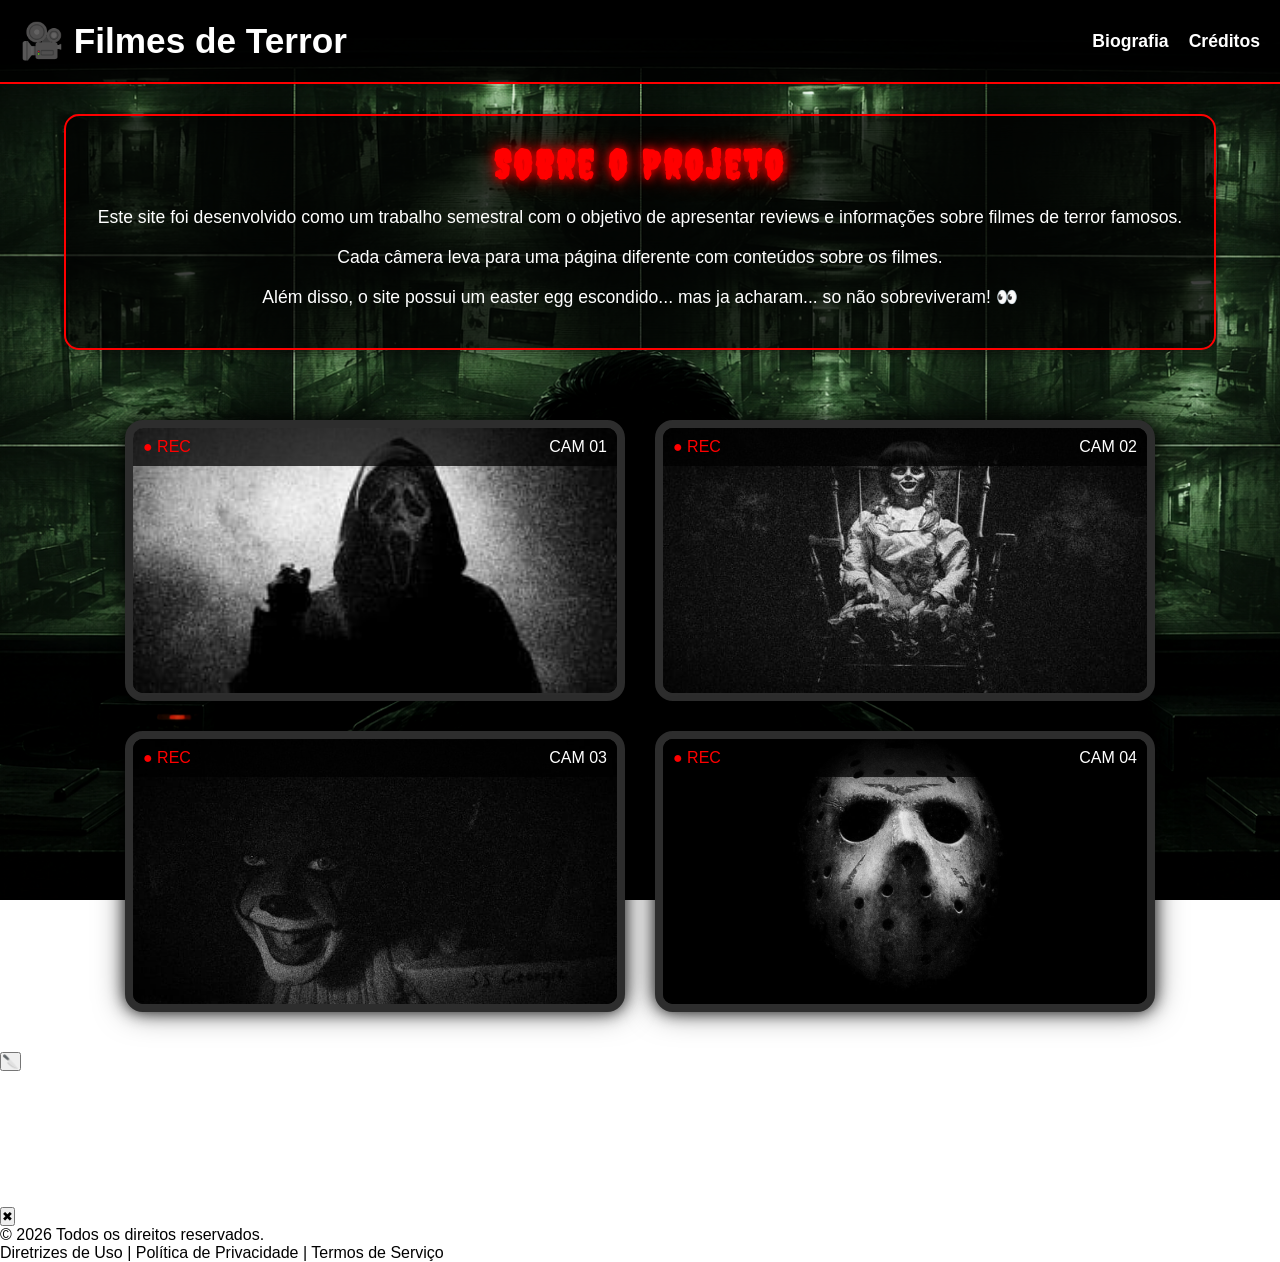
==== index.html @ 9bb0fb84 "Update index.html" ====
<!DOCTYPE html>
<html lang="pt-BR">
<head>
    <meta charset="UTF-8">
    <meta name="viewport" content="width=device-width, initial-scale=1.0">
    <title>Filmes de Terror</title>
    <link rel="stylesheet" href="index.css">
    <link rel="preconnect" href="https://fonts.googleapis.com">
    <link rel="preconnect" href="https://fonts.gstatic.com" crossorigin>
    <link href="https://fonts.googleapis.com/css2?family=Creepster&display=swap" rel="stylesheet">
</head>
<body>

<header>
    <h1 id="easterEgg">🎥 Filmes de Terror</h1>
    <nav>
        <a href="biografia.html">Biografia</a>
        <a href="creditos.html">Créditos</a>
    </nav>
</header>

<section class="sobre-site">
    <h2>Sobre o Projeto</h2>
    <p>
        Este site foi desenvolvido como um trabalho semestral
        com o objetivo de apresentar reviews e informações
        sobre filmes de terror famosos.
    </p>
    <p>
        Cada câmera leva para uma página diferente
        com conteúdos sobre os filmes.
    </p>
    <p>
        Além disso, o site possui um easter egg escondido...
        mas ja acharam... so não sobreviveram! 👀
    </p>
</section>

<video id="videoSecreto">
    <source src="segredo.mp4" type="video/mp4">
</video>

<div class="cameras">
    <a href="panico.html" class="camera-box">
        <div class="camera-top">
            <span class="rec">● REC</span>
            <span>CAM 01</span>
        </div>
        <img src="imgs/Camera panico.jpeg">
    </a>

    <a href="annabelle.html" class="camera-box">
        <div class="camera-top">
            <span class="rec">● REC</span>
            <span>CAM 02</span>
        </div>
        <img src="imgs/Camera Anna.jpeg">
    </a>

    <a href="It_A_Coisa.html" class="camera-box">
        <div class="camera-top">
            <span class="rec">● REC</span>
            <span>CAM 03</span>
        </div>
        <img src="imgs/Camera chuck.jpeg">
    </a>

    <a href="cam4.html" class="camera-box">
        <div class="camera-top">
            <span class="rec">● REC</span>
            <span>CAM 04</span>
        </div>
        <img src="imgs/Camera S13.jpeg">
    </a>
</div>

<button id="faca">🔪</button>

<div id="videoModal">
    <button id="fecharVideo">✖</button>

    <iframe
        id="youtubePlayer"
        src=""
        frameborder="0"
        allow="autoplay; encrypted-media"
        allowfullscreen>
    </iframe>
</div>

<footer class="footer">
    <div>© 2026 Todos os direitos reservados.</div>
    <div>Diretrizes de Uso | Política de Privacidade | Termos de Serviço</div>
</footer>

<script src="index.js"></script>

</body>
</html>
---- index.css ----
*{
    margin:0;
    padding:0;
    box-sizing:border-box;
}

html{
    font-size:16px;
}

body{
    min-height:100vh;

    background-image:url("imgs/ChatGPT Image 27 de mai. de 2026, 14_33_54.png");
    background-size:cover;
    background-position:center;
    background-repeat:no-repeat;
    background-attachment:fixed;

    font-family:Arial, Helvetica, sans-serif;
}

header{
    width:100%;

    display:flex;
    justify-content:space-between;
    align-items:center;
    flex-wrap:wrap;

    gap:15px;

    padding:20px;

    background:rgba(0,0,0,.85);

    border-bottom:2px solid red;
}

header h1{
    color:white;

    font-size:clamp(1.2rem, 3vw, 2.2rem);
}

nav{
    display:flex;
    gap:20px;
    flex-wrap:wrap;
}

nav a{
    color:white;

    text-decoration:none;

    font-weight:bold;

    font-size:clamp(0.9rem, 2vw, 1.1rem);

    transition:.3s;
}

nav a:hover{
    color:red;
}

.sobre-site{
    width:90%;
    max-width:1200px;

    margin:30px auto;

    padding:25px;

    background:rgba(0,0,0,.75);

    border:2px solid red;
    border-radius:15px;

    color:white;

    text-align:center;

    box-shadow:
    0 0 15px rgba(0,0,0,.7);
}

.sobre-site h2{
    margin-bottom:15px;

    font-size:2.5rem;

    color:red;

    font-family:'Creepster', cursive;

    letter-spacing:3px;

    text-shadow:
    0 0 10px red,
    0 0 20px darkred;
}

.sobre-site p{
    font-size:1.1rem;

    line-height:1.7;

    margin-bottom:10px;
}

.cameras{
    width:100%;

    display:flex;
    justify-content:center;
    align-items:center;

    gap:30px;

    padding:40px;

    flex-wrap:nowrap;
}

.camera-box{
    width:500px;

    aspect-ratio:16/9;

    border:8px solid #2d2d2d;
    border-radius:18px;

    overflow:hidden;

    position:relative;

    background:black;

    cursor:pointer;

    transition:.3s;

    box-shadow:
    0 0 15px rgba(0,0,0,.8),
    0 0 30px rgba(0,0,0,.5);

    text-decoration:none;

    color:white;

    flex-shrink:0;
}

.camera-box:hover{
    transform:scale(1.02);
}

.camera-top{
    position:absolute;

    top:0;
    left:0;

    width:100%;

    padding:10px;

    display:flex;
    justify-content:space-between;
    align-items:center;

    background:rgba(0,0,0,.75);

    color:white;

    z-index:5;

    font-size:clamp(.8rem,2vw,1rem);
}

.rec{
    color:red;
}

.camera-box img{
    width:100%;
    height:100%;

    object-fit:cover;
}

#videoSecreto{
    position:fixed;

    inset:0;

    width:100vw;
    height:100vh;

    object-fit:cover;

    display:none;

    z-index:9999;

    background:black;
}

@media (max-width:1700px){

    .cameras{
        flex-wrap:wrap;
    }
}

@media (max-width:768px){

    header{
        flex-direction:column;

        text-align:center;
    }

    nav{
        justify-content:center;
    }

    .cameras{
        padding:20px;

        gap:20px;

        flex-wrap:wrap;
    }

    .camera-box{
        width:100%;
        max-width:500px;

        border-width:5px;
    }
}

@media (max-width:480px){

    header{
        padding:15px;
    }

    nav{
        flex-direction:column;

        gap:10px;
    }

    .camera-top{
        padding:8px;

        font-size:0.8rem;
    }

    .sobre-site{
        width:95%;

        padding:20px;
    }

    .sobre-site h2{
        font-size:2rem;
    }

    .sobre-site p{
        font-size:1rem;
    }
}
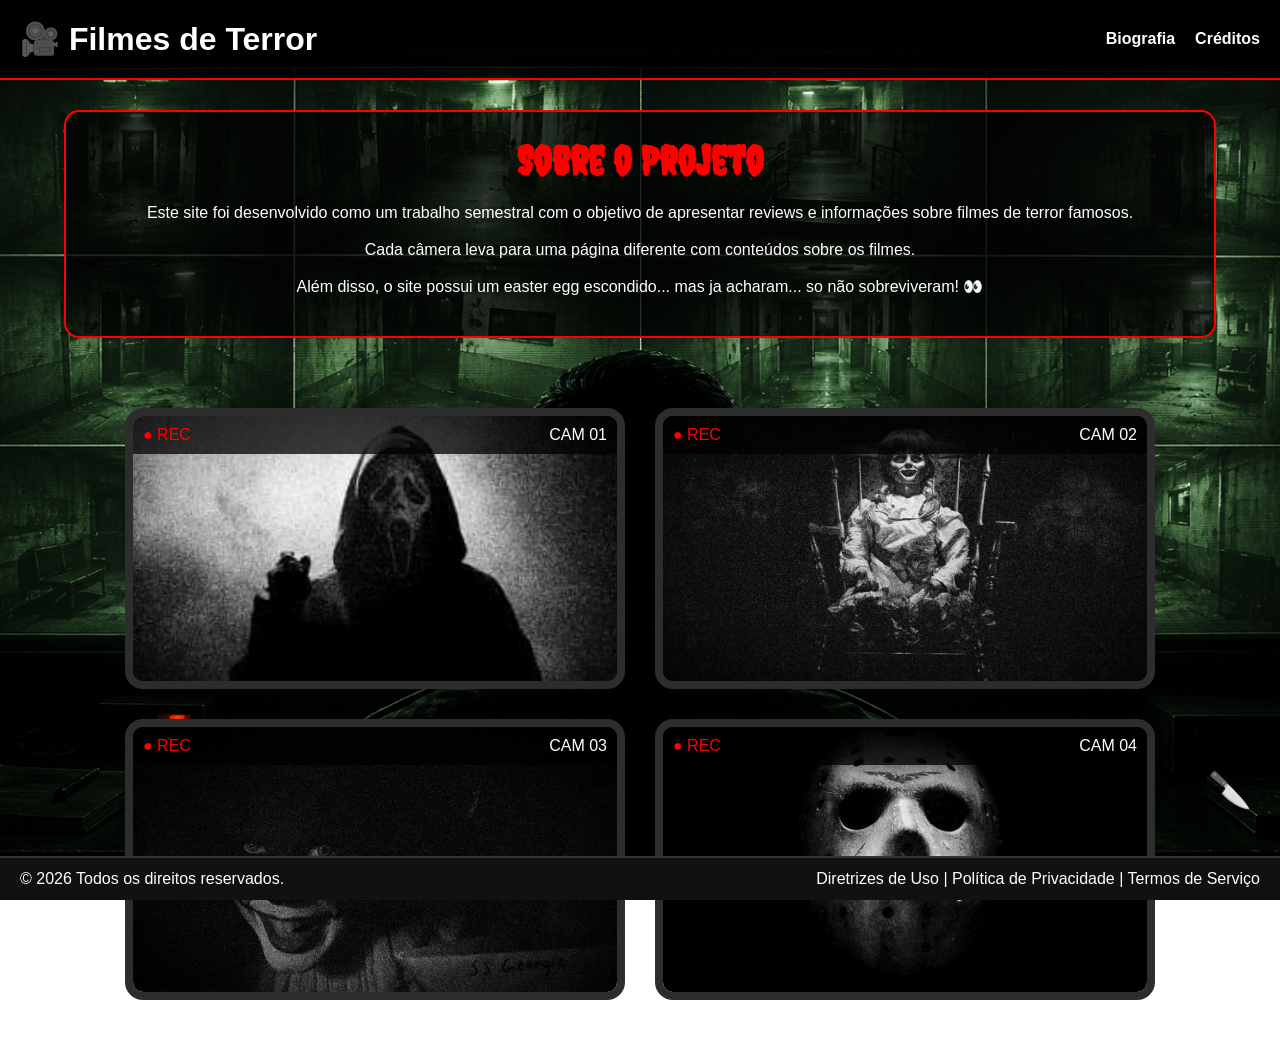
==== commit f19e8dc7: "Change link from cam4.html to SextaFeira13.html" ====
--- a/index.html
+++ b/index.html
@@ -65,7 +65,7 @@
         <img src="imgs/Camera chuck.jpeg">
     </a>
 
-    <a href="cam4.html" class="camera-box">
+    <a href="SextaFeira13.html" class="camera-box">
         <div class="camera-top">
             <span class="rec">● REC</span>
             <span>CAM 04</span>
--- a/index.css
+++ b/index.css
@@ -4,61 +4,39 @@
     box-sizing:border-box;
 }
 
-html{
-    font-size:16px;
-}
-
 body{
     min-height:100vh;
-
     background-image:url("imgs/ChatGPT Image 27 de mai. de 2026, 14_33_54.png");
     background-size:cover;
     background-position:center;
     background-repeat:no-repeat;
     background-attachment:fixed;
-
     font-family:Arial, Helvetica, sans-serif;
 }
 
 header{
     width:100%;
-
     display:flex;
     justify-content:space-between;
     align-items:center;
-    flex-wrap:wrap;
-
-    gap:15px;
-
     padding:20px;
-
     background:rgba(0,0,0,.85);
-
     border-bottom:2px solid red;
 }
 
 header h1{
     color:white;
-
-    font-size:clamp(1.2rem, 3vw, 2.2rem);
 }
 
 nav{
     display:flex;
     gap:20px;
-    flex-wrap:wrap;
 }
 
 nav a{
     color:white;
-
     text-decoration:none;
-
     font-weight:bold;
-
-    font-size:clamp(0.9rem, 2vw, 1.1rem);
-
-    transition:.3s;
 }
 
 nav a:hover{
@@ -68,89 +46,46 @@
 .sobre-site{
     width:90%;
     max-width:1200px;
-
     margin:30px auto;
-
     padding:25px;
-
     background:rgba(0,0,0,.75);
-
     border:2px solid red;
     border-radius:15px;
-
     color:white;
-
     text-align:center;
-
-    box-shadow:
-    0 0 15px rgba(0,0,0,.7);
 }
 
 .sobre-site h2{
+    color:red;
+    font-size:2.5rem;
     margin-bottom:15px;
-
-    font-size:2.5rem;
-
-    color:red;
-
     font-family:'Creepster', cursive;
-
-    letter-spacing:3px;
-
-    text-shadow:
-    0 0 10px red,
-    0 0 20px darkred;
 }
 
 .sobre-site p{
-    font-size:1.1rem;
-
+    margin-bottom:10px;
     line-height:1.7;
-
-    margin-bottom:10px;
 }
 
 .cameras{
-    width:100%;
-
     display:flex;
     justify-content:center;
-    align-items:center;
-
     gap:30px;
-
     padding:40px;
-
-    flex-wrap:nowrap;
+    flex-wrap:wrap;
 }
 
 .camera-box{
     width:500px;
-
     aspect-ratio:16/9;
-
     border:8px solid #2d2d2d;
     border-radius:18px;
-
     overflow:hidden;
-
     position:relative;
-
     background:black;
-
-    cursor:pointer;
-
+    text-decoration:none;
+    color:white;
     transition:.3s;
-
-    box-shadow:
-    0 0 15px rgba(0,0,0,.8),
-    0 0 30px rgba(0,0,0,.5);
-
-    text-decoration:none;
-
-    color:white;
-
-    flex-shrink:0;
 }
 
 .camera-box:hover{
@@ -159,25 +94,14 @@
 
 .camera-top{
     position:absolute;
-
     top:0;
     left:0;
-
     width:100%;
-
     padding:10px;
-
     display:flex;
     justify-content:space-between;
-    align-items:center;
-
     background:rgba(0,0,0,.75);
-
-    color:white;
-
     z-index:5;
-
-    font-size:clamp(.8rem,2vw,1rem);
 }
 
 .rec{
@@ -187,91 +111,70 @@
 .camera-box img{
     width:100%;
     height:100%;
-
     object-fit:cover;
 }
 
 #videoSecreto{
     position:fixed;
-
     inset:0;
-
     width:100vw;
     height:100vh;
-
     object-fit:cover;
-
     display:none;
-
     z-index:9999;
-
     background:black;
 }
 
-@media (max-width:1700px){
-
-    .cameras{
-        flex-wrap:wrap;
-    }
+#faca{
+    position:fixed;
+    right:20px;
+    bottom:80px;
+    width:60px;
+    height:60px;
+    border:none;
+    background:none;
+    font-size:35px;
+    cursor:pointer;
+    z-index:99999;
 }
 
-@media (max-width:768px){
-
-    header{
-        flex-direction:column;
-
-        text-align:center;
-    }
-
-    nav{
-        justify-content:center;
-    }
-
-    .cameras{
-        padding:20px;
-
-        gap:20px;
-
-        flex-wrap:wrap;
-    }
-
-    .camera-box{
-        width:100%;
-        max-width:500px;
-
-        border-width:5px;
-    }
+#videoModal{
+    display:none;
+    position:fixed;
+    inset:0;
+    background:rgba(0,0,0,.95);
+    z-index:100000;
+    justify-content:center;
+    align-items:center;
 }
 
-@media (max-width:480px){
+#youtubePlayer{
+    width:80vw;
+    height:45vw;
+    max-width:1200px;
+    max-height:675px;
+}
 
-    header{
-        padding:15px;
-    }
+#fecharVideo{
+    position:absolute;
+    top:20px;
+    right:20px;
+    font-size:30px;
+    border:none;
+    background:none;
+    color:white;
+    cursor:pointer;
+}
 
-    nav{
-        flex-direction:column;
-
-        gap:10px;
-    }
-
-    .camera-top{
-        padding:8px;
-
-        font-size:0.8rem;
-    }
-
-    .sobre-site{
-        width:95%;
-
-        padding:20px;
-    }
-
-    .sobre-site h2{
-        font-size:2rem;
-    }
-
-    .sobre-site p{
-        font-size:1rem;
-    }
+.footer{
+    position:fixed;
+    bottom:0;
+    left:0;
+    width:100%;
+    background:#111;
+    color:white;
+    padding:12px 20px;
+    display:flex;
+    justify-content:space-between;
+    border-top:2px solid #333;
 }
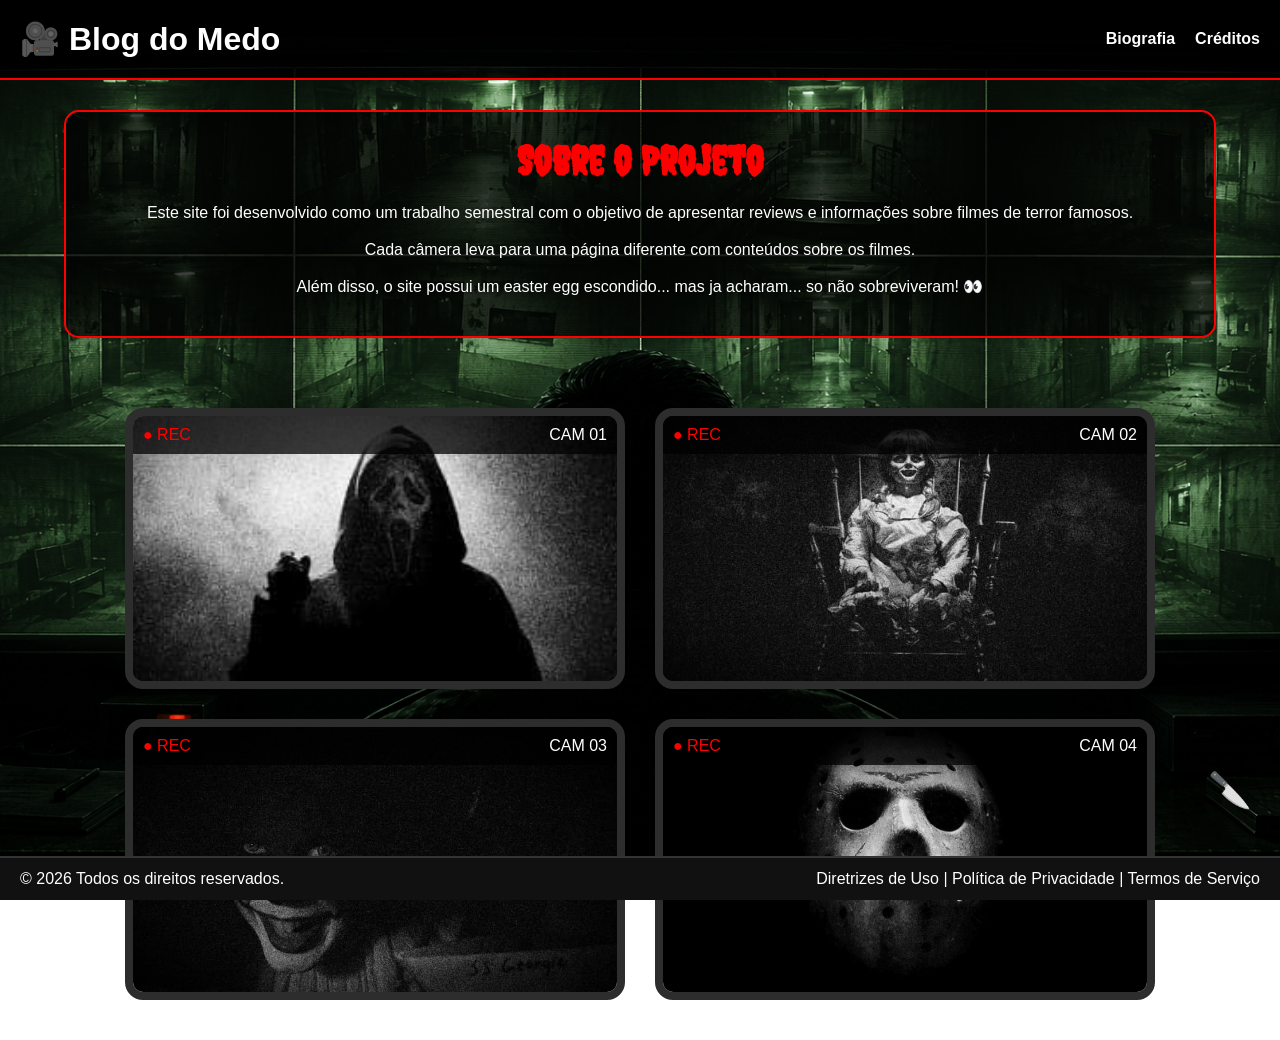
==== commit 7dae764b: "Change header title from 'Filmes de Terror' to 'Blog do Medo'" ====
--- a/index.html
+++ b/index.html
@@ -12,7 +12,7 @@
 <body>
 
 <header>
-    <h1 id="easterEgg">🎥 Filmes de Terror</h1>
+    <h1 id="easterEgg">🎥 Blog do Medo</h1>
     <nav>
         <a href="biografia.html">Biografia</a>
         <a href="creditos.html">Créditos</a>
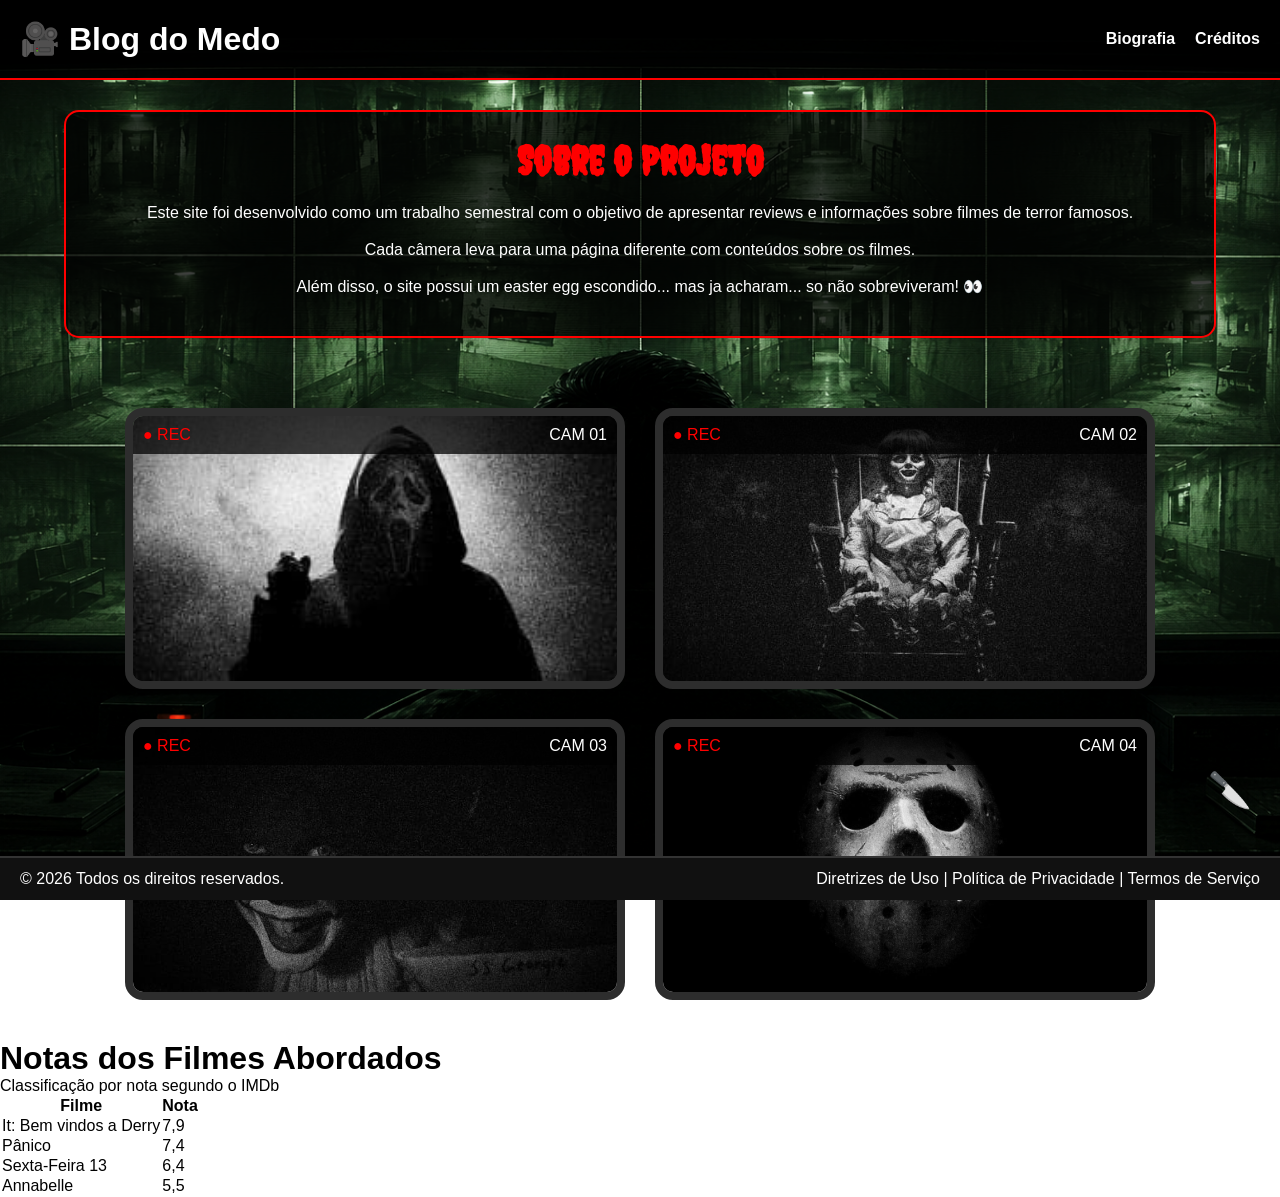
==== commit f4b589fb: "Coloquei uma tabela" ====
--- a/index.html
+++ b/index.html
@@ -37,7 +37,7 @@
 </section>
 
 <video id="videoSecreto">
-    <source src="segredo.mp4" type="video/mp4">
+    <source src="Videos/jumpscare.mp4" type="video/mp4">
 </video>
 
 <div class="cameras">
@@ -73,19 +73,44 @@
         <img src="imgs/Camera S13.jpeg">
     </a>
 </div>
+<div class="tabela">
+    <h1>Notas dos Filmes Abordados</h1>
+    <p class="subtitulo">Classificação por nota segundo o IMDb</p>
+ 
+    <table>
+      <thead>
+        <tr>
+          <th>Filme</th>
+          <th>Nota</th>
+        </tr>
+      </thead>
+      <tbody>
+        <tr>
+          <td>It: Bem vindos a Derry</td>
+          <td class="nota">7,9</td>
+        </tr>
+        <tr>
+          <td>Pânico</td>
+          <td class="nota">7,4</td>
+        </tr>
+        <tr>
+          <td>Sexta-Feira 13</td>
+          <td class="nota">6,4</td>
+        </tr>
+        <tr>
+          <td>Annabelle</td>
+          <td class="nota">5,5</td>
+        </tr>
+      </tbody>
+    </table>
+  </div>
 
 <button id="faca">🔪</button>
 
 <div id="videoModal">
     <button id="fecharVideo">✖</button>
 
-    <iframe
-        id="youtubePlayer"
-        src=""
-        frameborder="0"
-        allow="autoplay; encrypted-media"
-        allowfullscreen>
-    </iframe>
+    <video id="youtubePlayer" playsinline></video>
 </div>
 
 <footer class="footer">
@@ -96,4 +121,4 @@
 <script src="index.js"></script>
 
 </body>
-</html>
+</html>
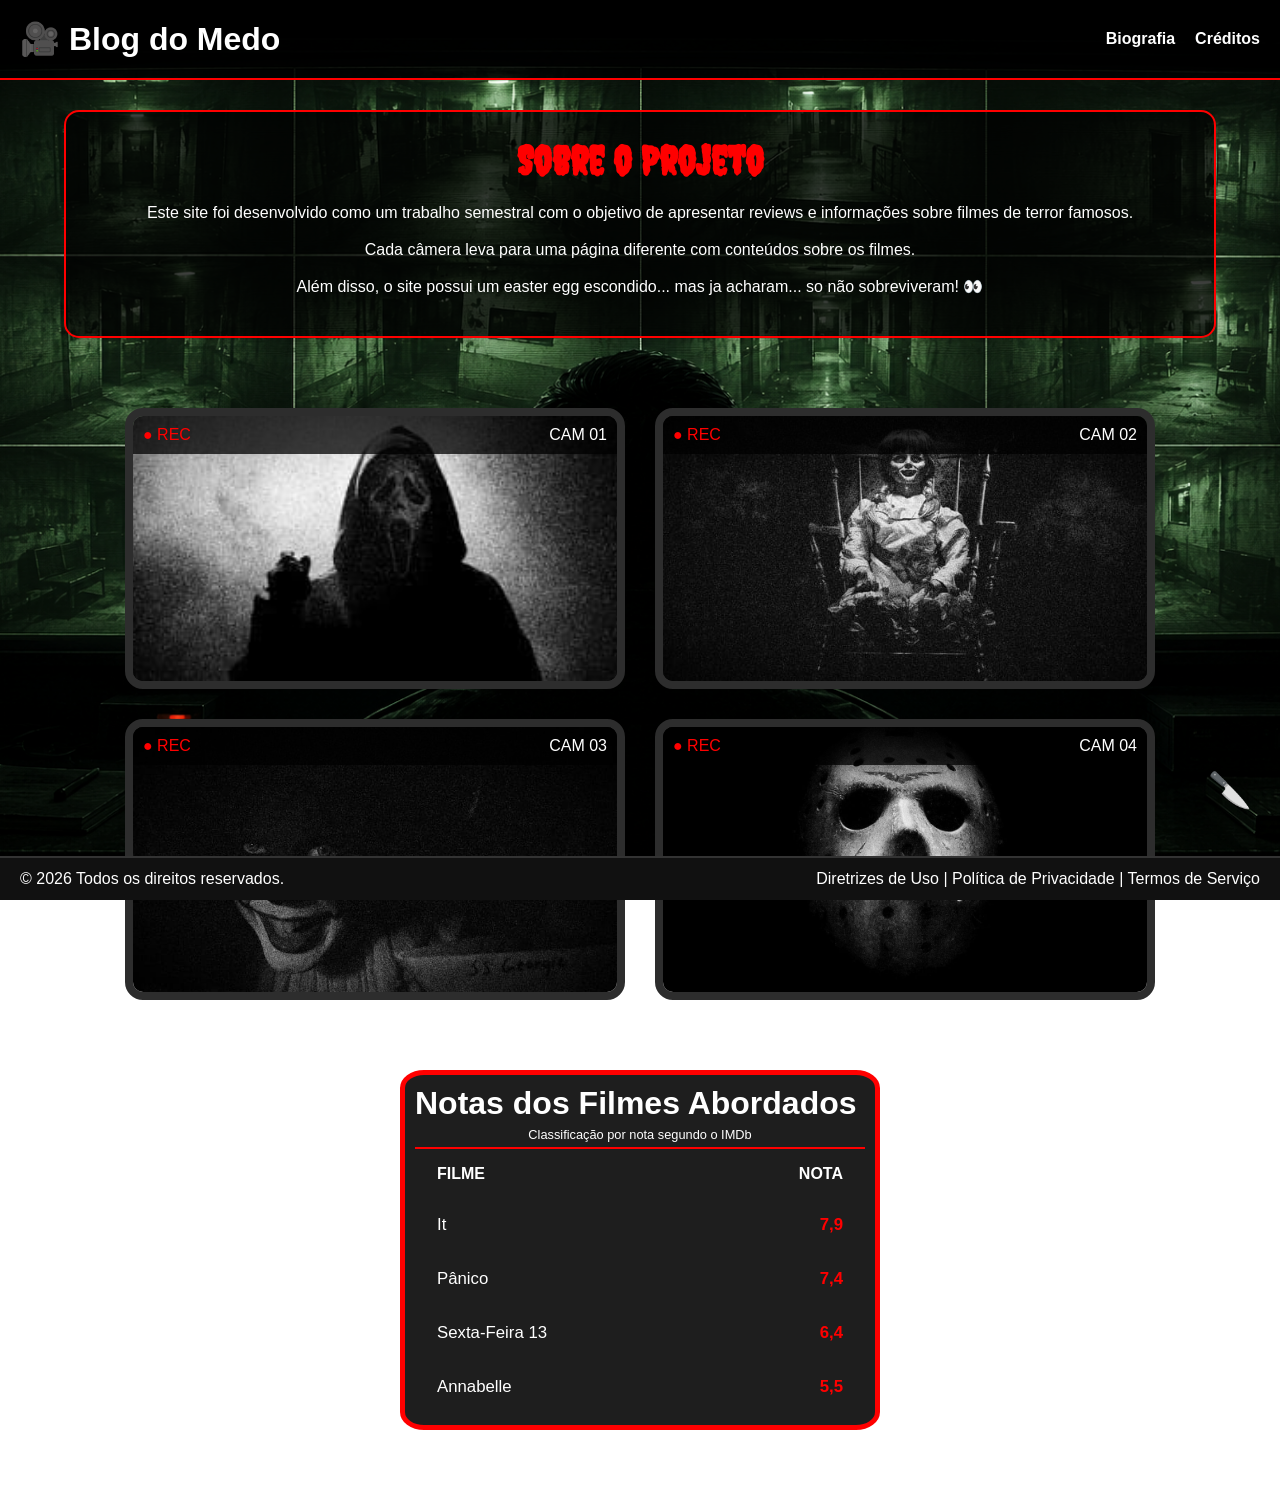
==== commit b99e2e05: "Mudei o Nome do filme" ====
--- a/index.html
+++ b/index.html
@@ -86,7 +86,7 @@
       </thead>
       <tbody>
         <tr>
-          <td>It: Bem vindos a Derry</td>
+          <td>It</td>
           <td class="nota">7,9</td>
         </tr>
         <tr>
--- a/index.css
+++ b/index.css
@@ -178,3 +178,52 @@
     justify-content:space-between;
     border-top:2px solid #333;
 }
+.tabela {
+    width: 100%;
+    max-width: 480px;
+    background-color: rgb(30, 30, 30);
+    border: 5px solid red;
+    border-radius: 5%;
+    margin: 30px auto 80px;
+    color: white;
+    padding: 10px;
+  }
+.subtitulo {
+    font-family: Arial, sans-serif;
+    font-size: 0.8rem;
+    text-align: center;
+    color: white;
+    padding: 5px;
+    border-bottom: 2px solid red;
+}
+.tabela table {
+    width: 100%;
+    table-layout: fixed;
+  }
+thead th {
+    font-family: Arial, sans-serif;
+    text-transform: uppercase;
+    text-align: left;
+    padding: 14px 20px;
+  }
+  thead th:first-child {
+    width: 70%;
+  }
+  thead th:last-child {
+    text-align: right;
+  }
+td.nota {
+    text-align: right;
+    font-weight: bold;
+    font-family: Arial, sans-serif;
+    color: red;
+
+  }
+tbody tr:last-child td {
+    border-bottom: none;
+  }
+tbody td {
+    padding: 16px 20px;
+    font-size: 1.05rem;
+    color:  white;
+  }
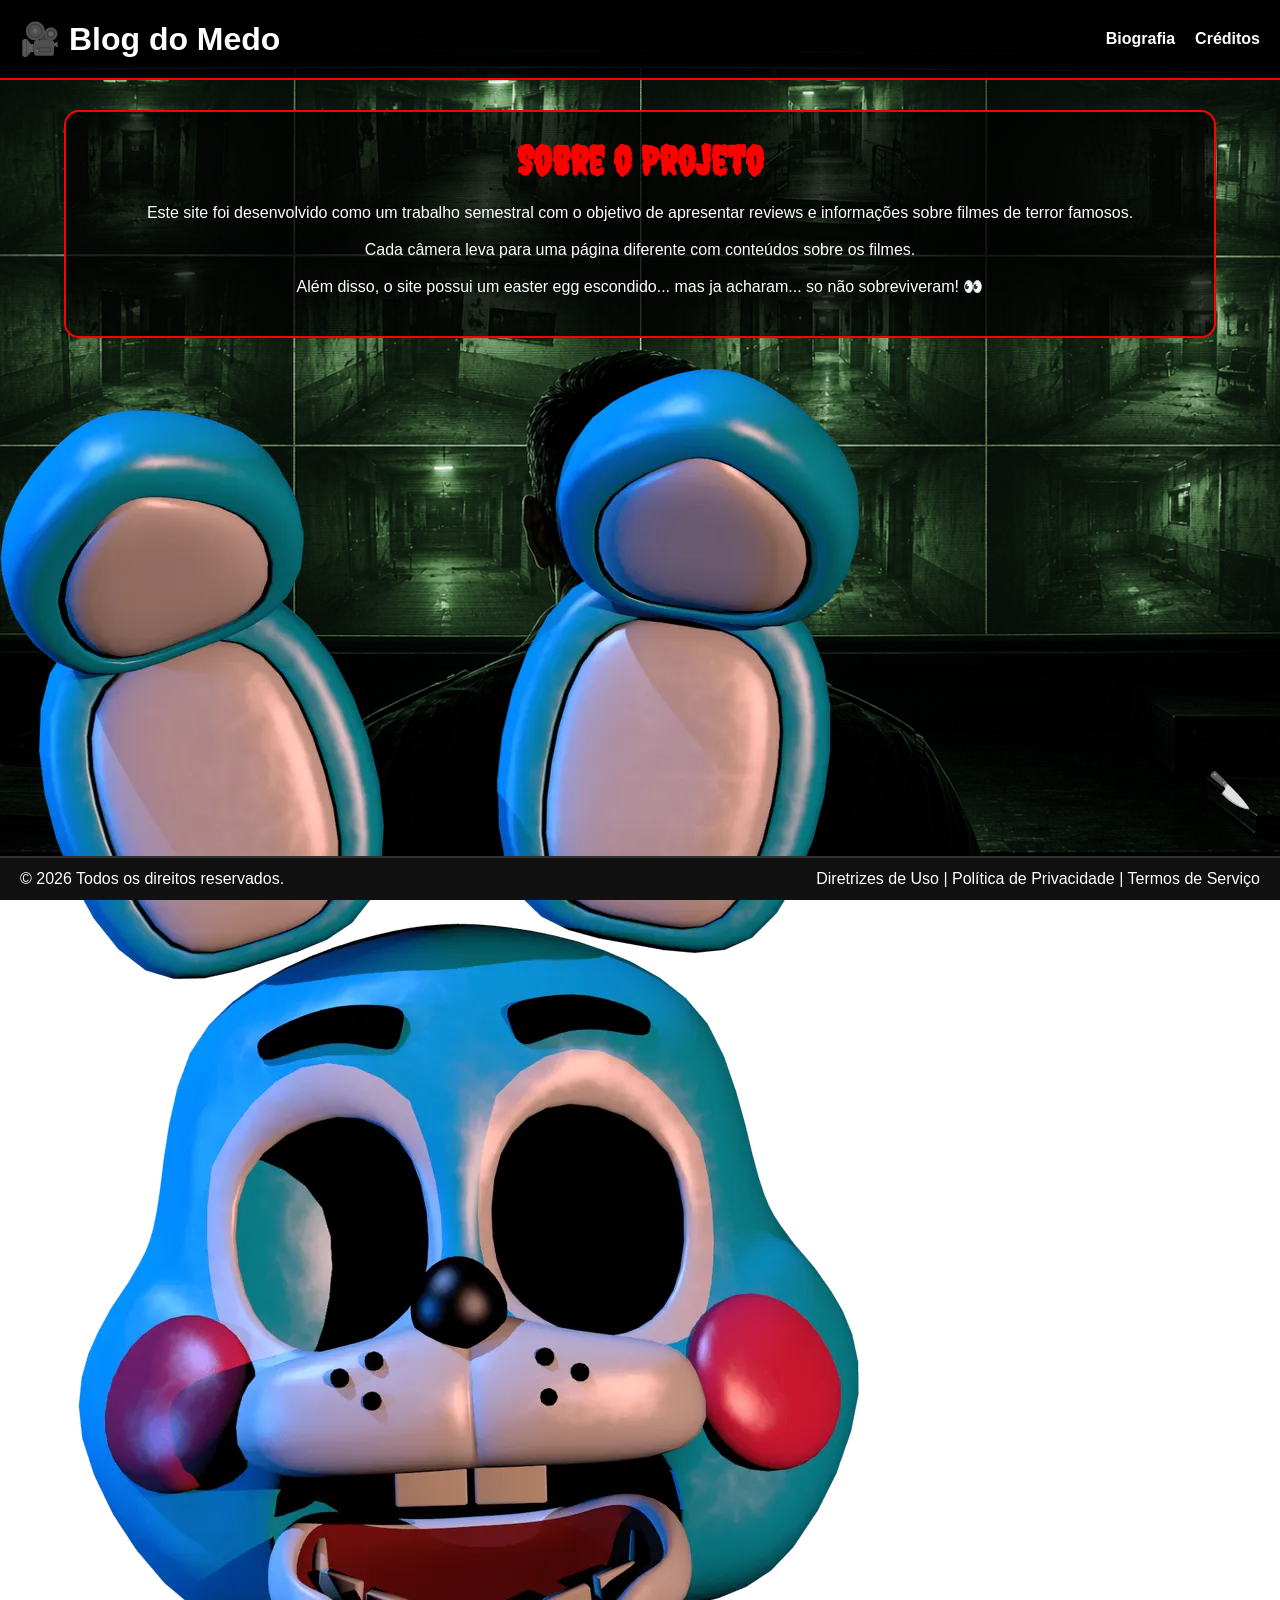
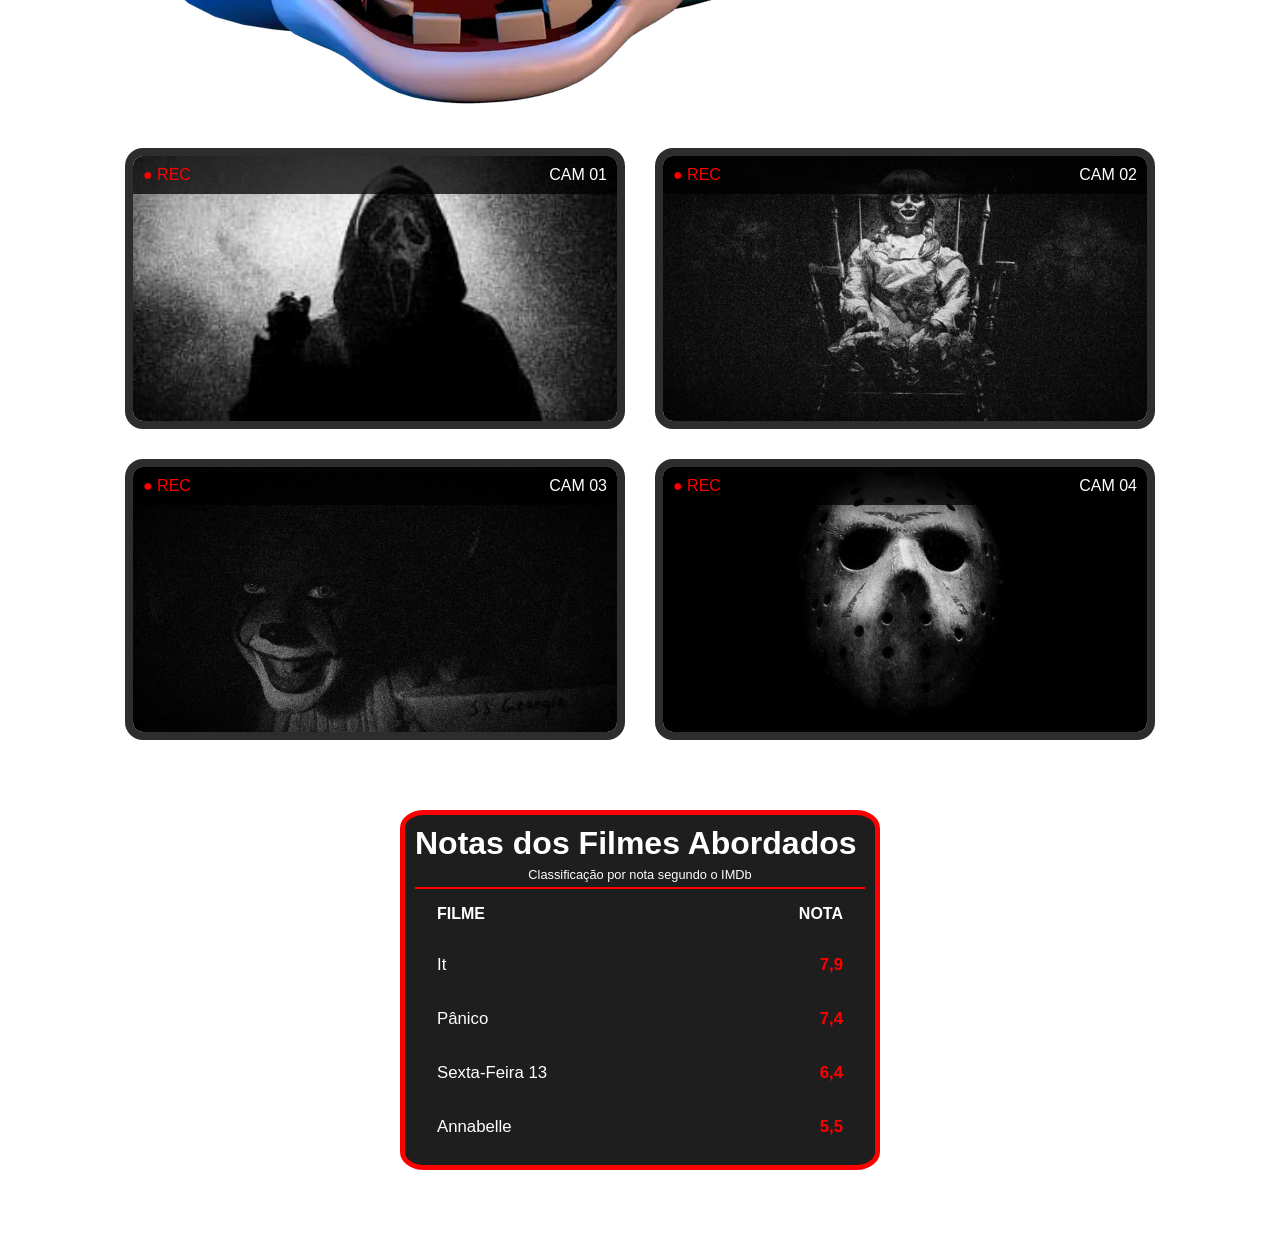
==== commit 83c54ba3: "animatronics tbm" ====
--- a/index.html
+++ b/index.html
@@ -35,7 +35,9 @@
         mas ja acharam... so não sobreviveram! 👀
     </p>
 </section>
-
+<div id="fnaf">
+  <img id="fotofnaf" class="fotofnaf" src="" alt="foto clicável">
+</div>
 <video id="videoSecreto">
     <source src="Videos/jumpscare.mp4" type="video/mp4">
 </video>
--- a/index.css
+++ b/index.css
@@ -2,6 +2,10 @@
     margin:0;
     padding:0;
     box-sizing:border-box;
+}
+
+::selection {
+  background-color: rgb(153, 31, 31);
 }
 
 body{
@@ -226,4 +230,4 @@
     padding: 16px 20px;
     font-size: 1.05rem;
     color:  white;
-  }+  }
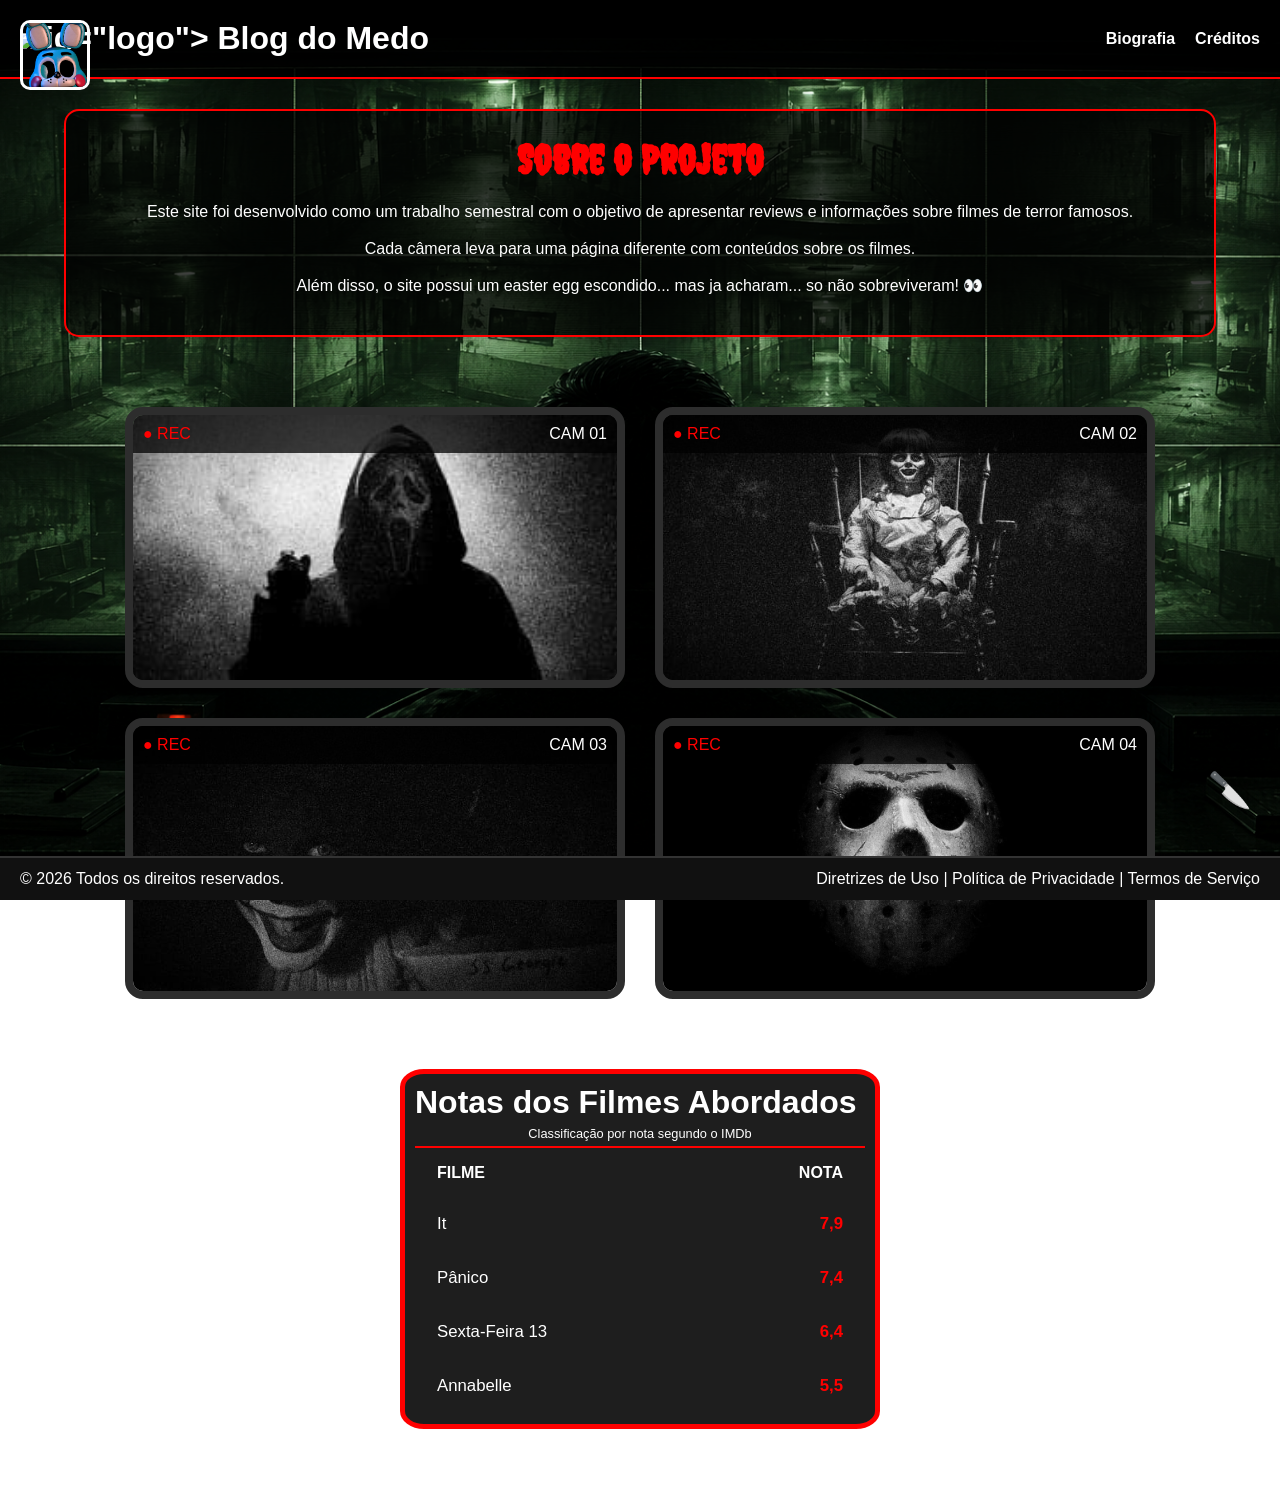
==== commit e146b0af: "Add favicon link and update header logo" ====
--- a/index.html
+++ b/index.html
@@ -8,11 +8,12 @@
     <link rel="preconnect" href="https://fonts.googleapis.com">
     <link rel="preconnect" href="https://fonts.gstatic.com" crossorigin>
     <link href="https://fonts.googleapis.com/css2?family=Creepster&display=swap" rel="stylesheet">
+    <link rel="icon" type="image/png" href="imgs/FaviconBlog.png">
 </head>
 <body>
 
 <header>
-    <h1 id="easterEgg">🎥 Blog do Medo</h1>
+    <h1 id="easterEgg"><img src="imgs/BlogDoMedo.png"> id="logo"> Blog do Medo</h1>
     <nav>
         <a href="biografia.html">Biografia</a>
         <a href="creditos.html">Créditos</a>
@@ -123,4 +124,4 @@
 <script src="index.js"></script>
 
 </body>
-</html>+</html>
--- a/index.css
+++ b/index.css
@@ -6,6 +6,12 @@
 
 ::selection {
   background-color: rgb(153, 31, 31);
+}
+
+#logo {
+  height: 1.2em;
+  width: auto;
+  margin-right: 5px;
 }
 
 body{
@@ -69,6 +75,28 @@
 .sobre-site p{
     margin-bottom:10px;
     line-height:1.7;
+}
+#fnaf{
+    position:fixed;
+    inset:0;
+    width:70vw;
+    height:70vh;
+    pointer-events:none;
+    z-index:30;
+}
+
+#fnaf .fotofnaf{
+    pointer-events:auto;
+}
+#fnaf .fotofnaf{
+    position:absolute;
+    width: 70px;
+    height:70px;
+    object-fit:cover;
+    border-radius:10px;
+    border:3px solid white;
+    cursor:pointer;
+    z-index:10;
 }
 
 .cameras{
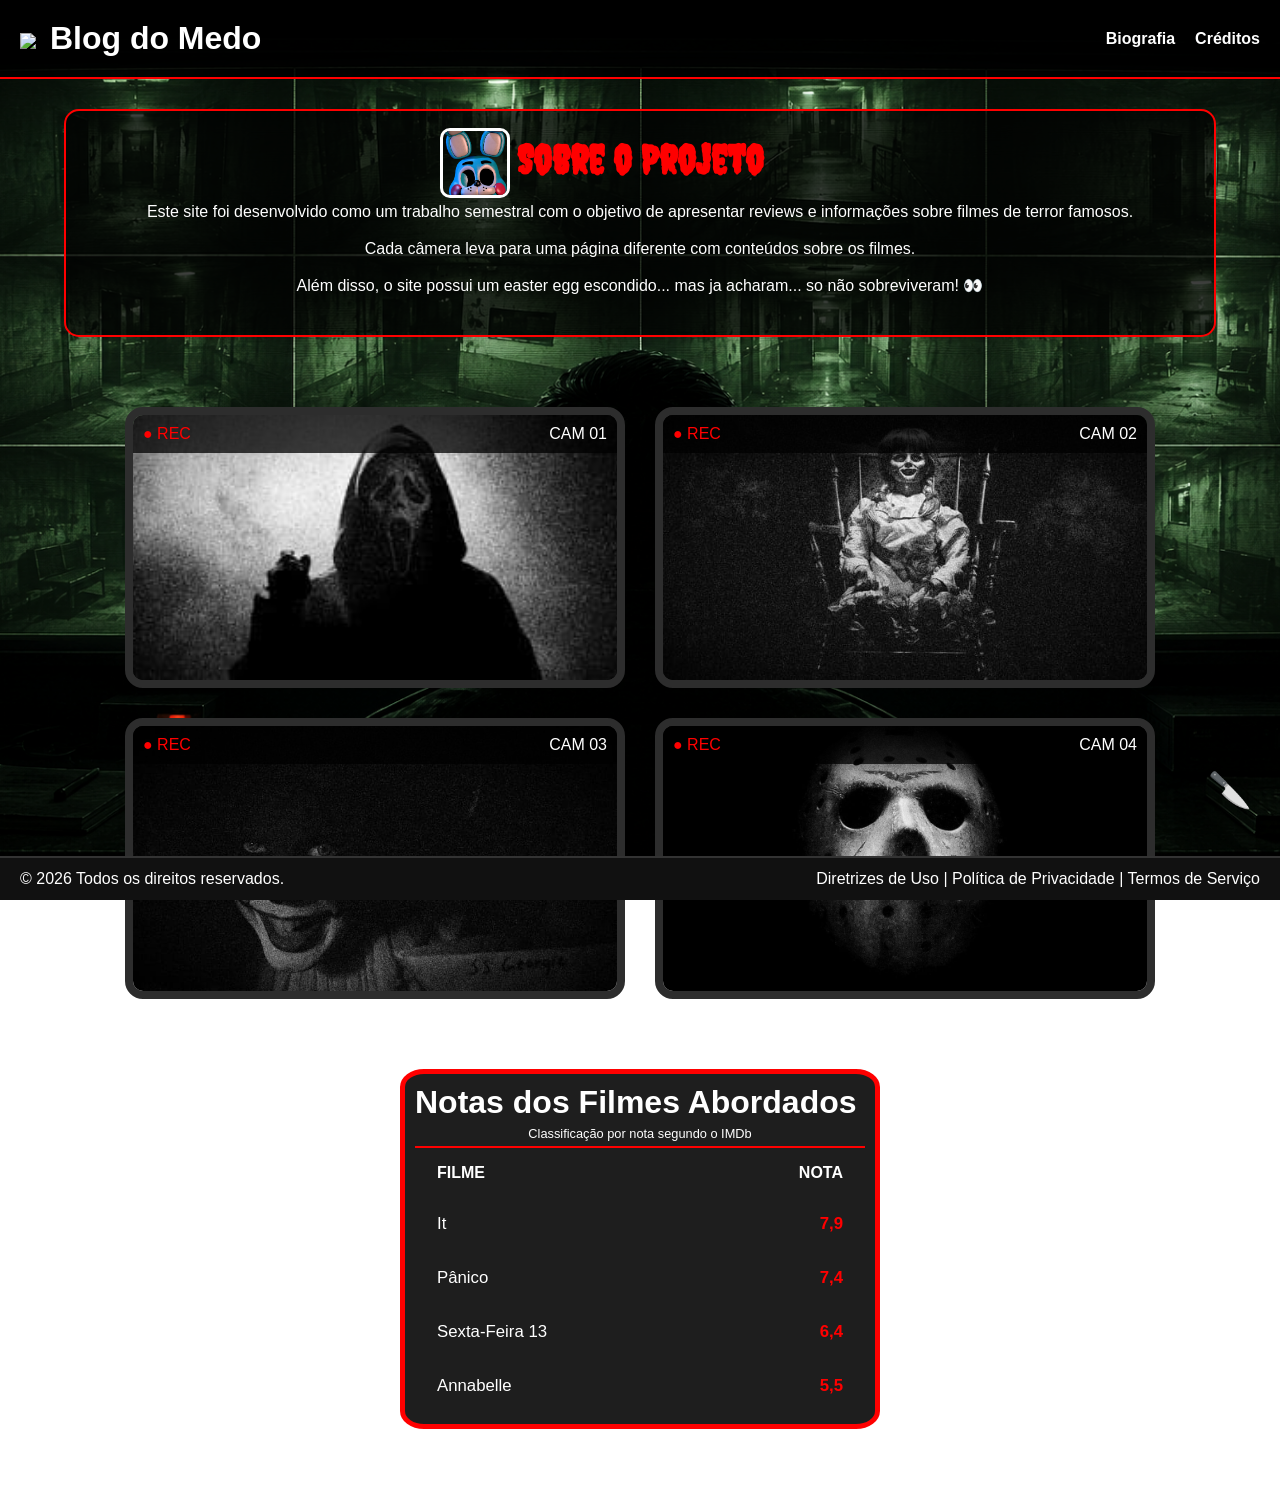
==== commit 38a5b540: "Fix HTML tag structure for logo in header" ====
--- a/index.html
+++ b/index.html
@@ -13,7 +13,7 @@
 <body>
 
 <header>
-    <h1 id="easterEgg"><img src="imgs/BlogDoMedo.png"> id="logo"> Blog do Medo</h1>
+    <h1 id="easterEgg"><img src="imgs/BlogDoMedo.png" id="logo"> Blog do Medo</h1>
     <nav>
         <a href="biografia.html">Biografia</a>
         <a href="creditos.html">Créditos</a>
